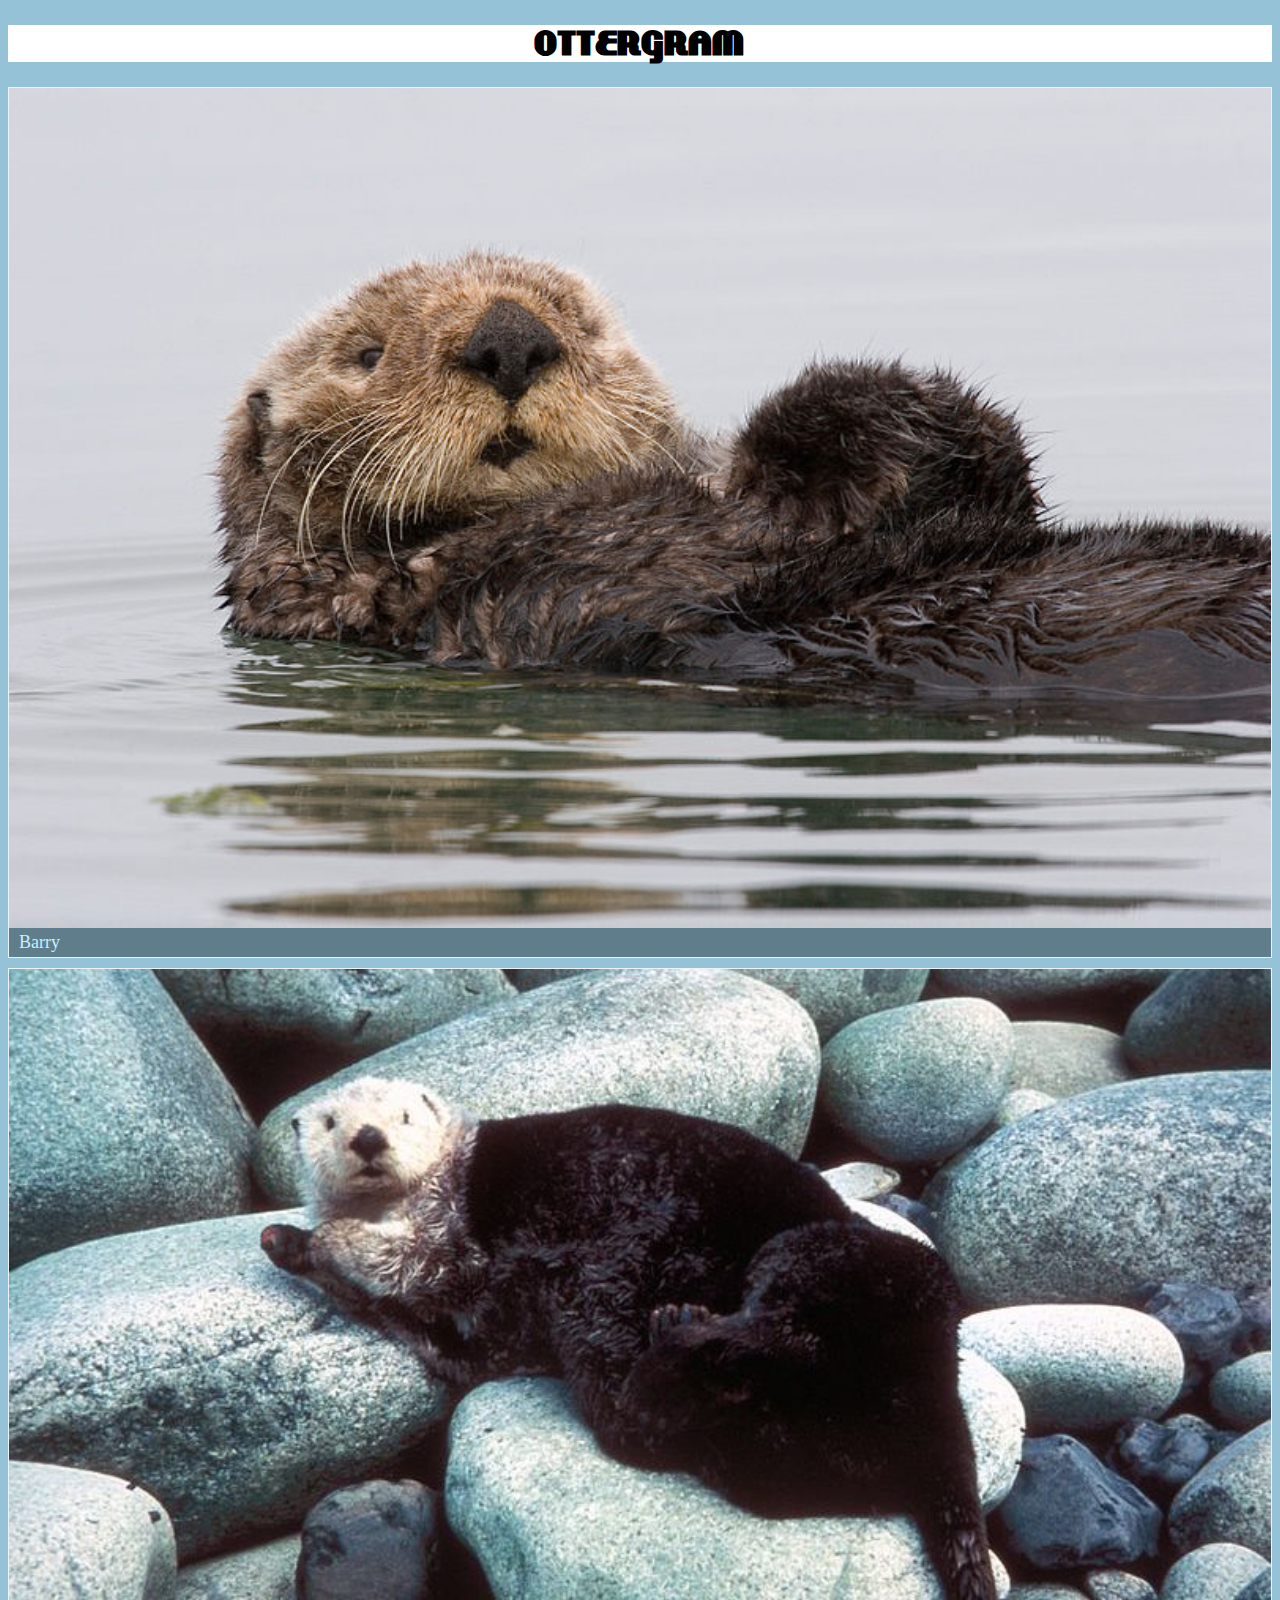
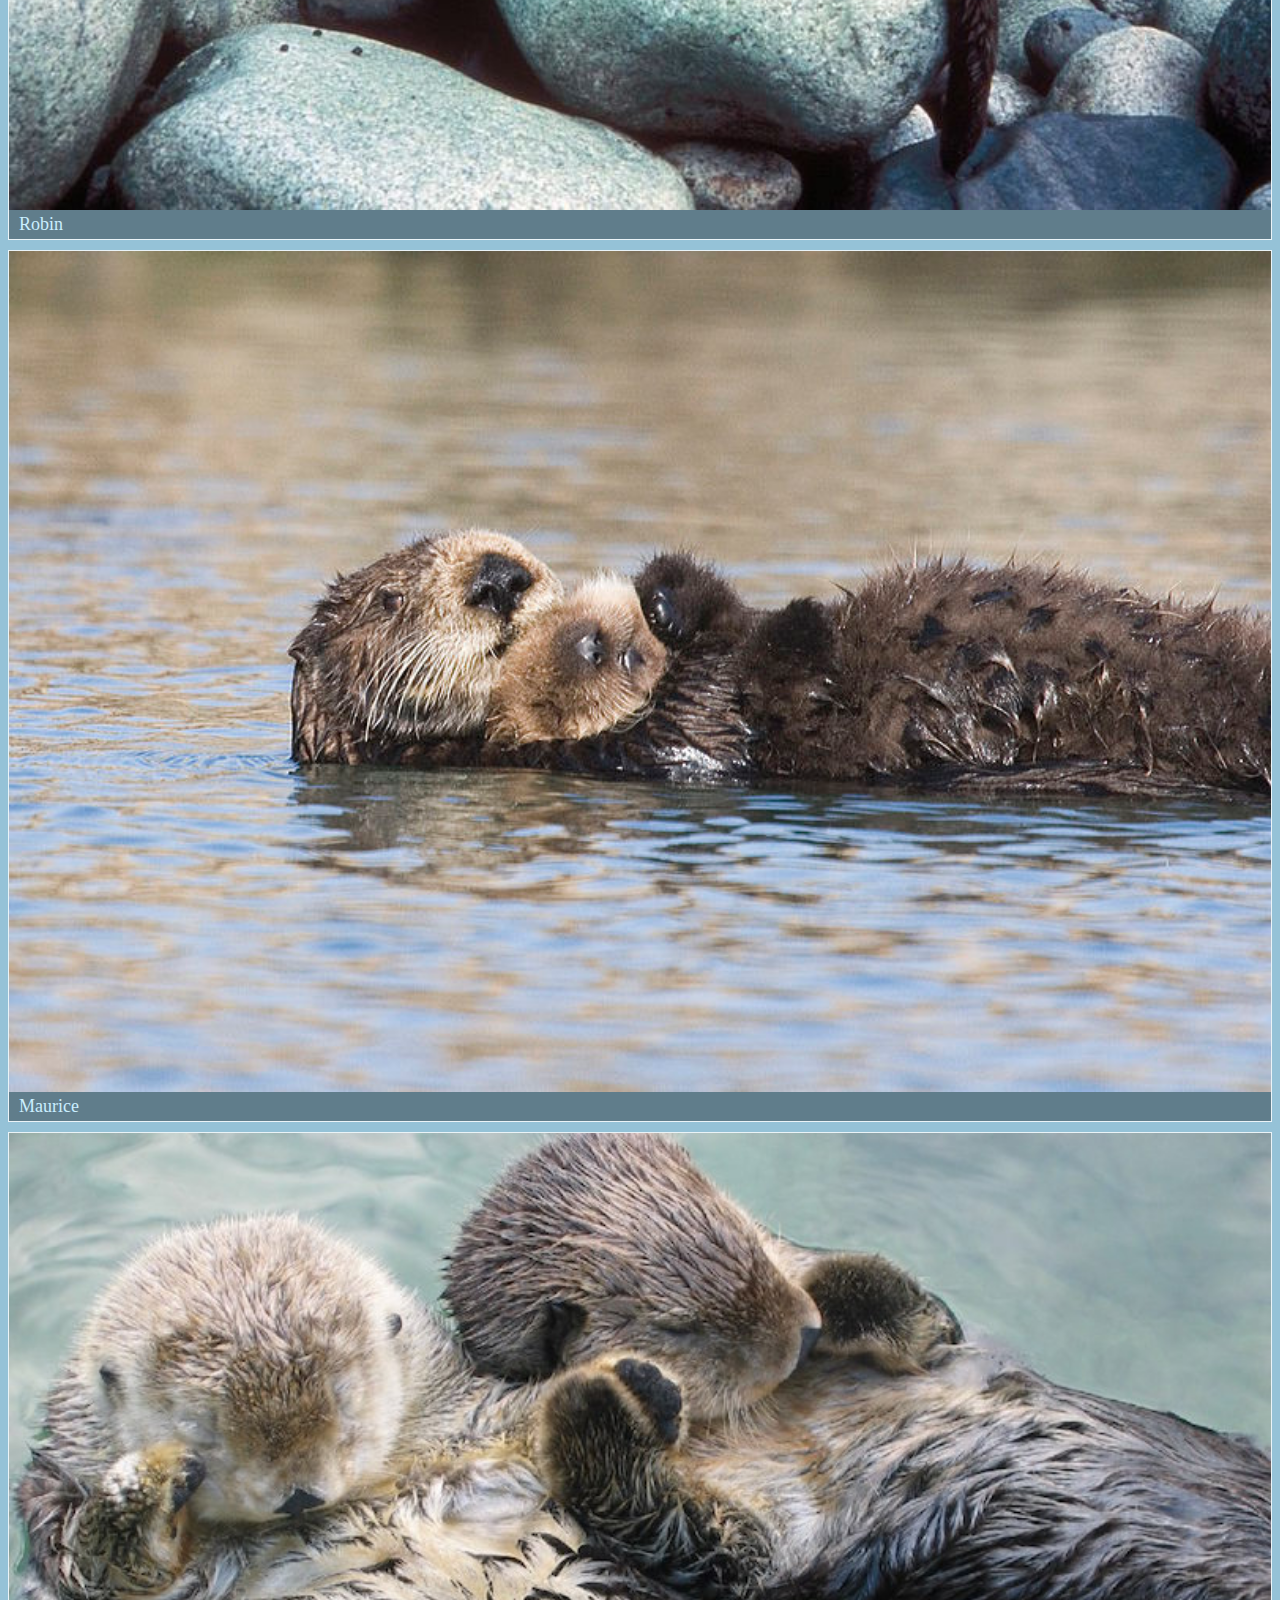
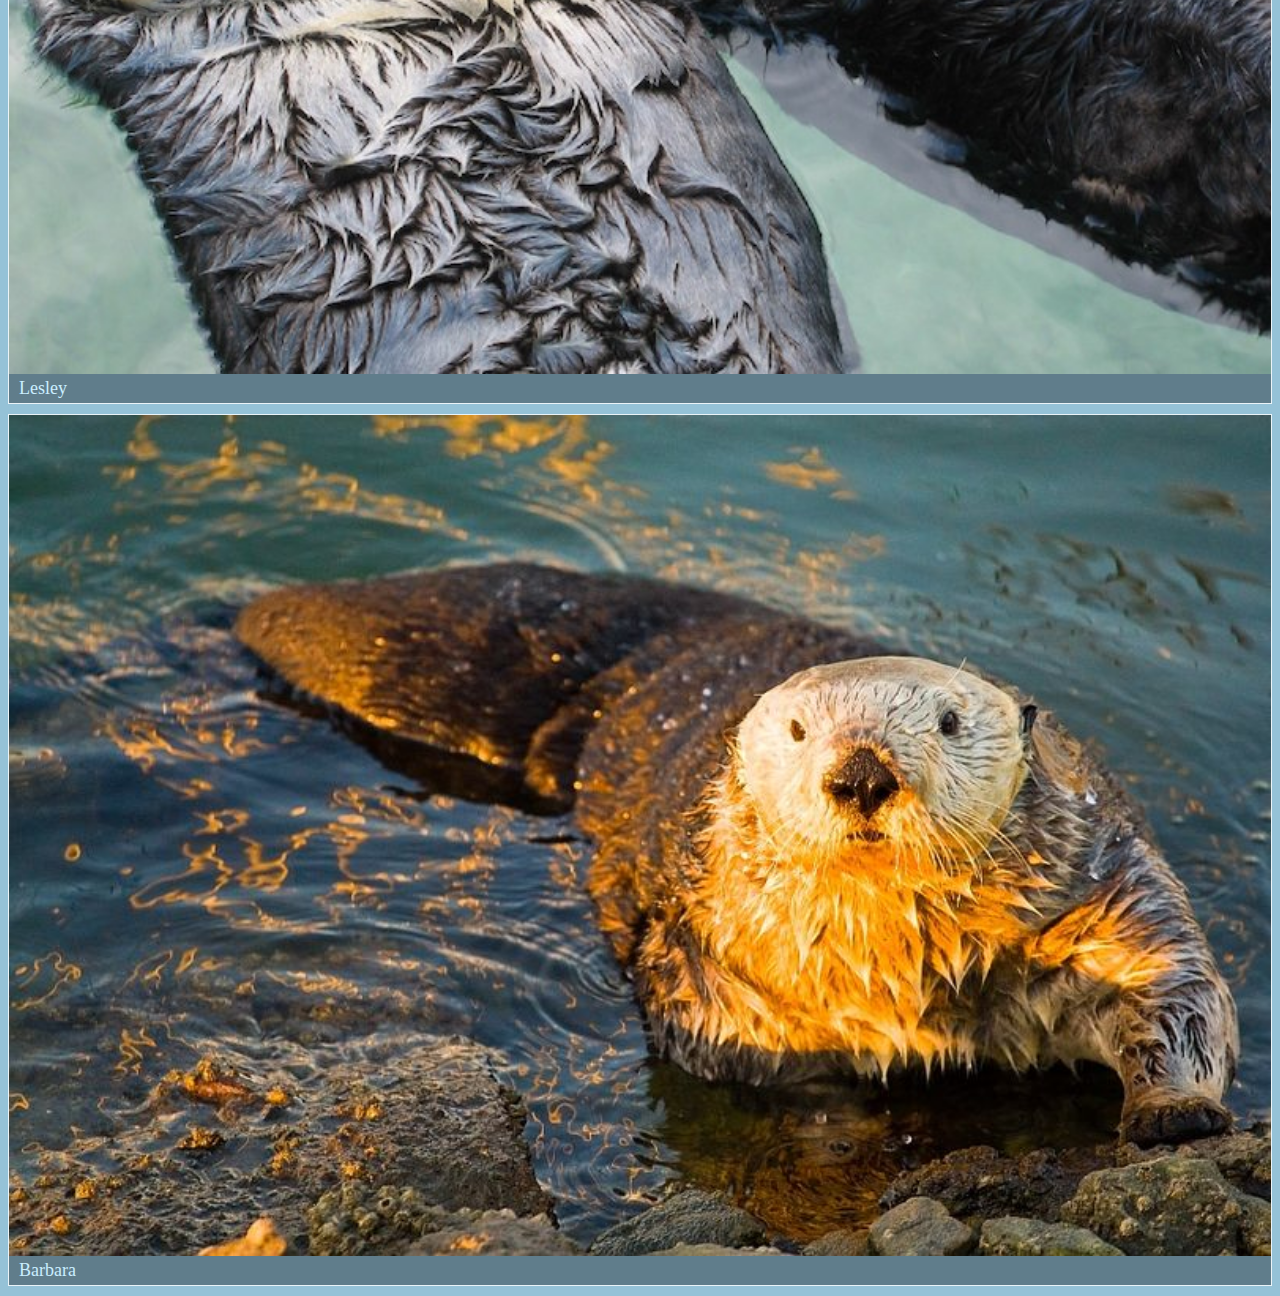
==== Assignment 1/Ottergram/index.html @ 243a6f69 "created assn 1" ====
<!DOCTYPE html>
<html lang="en">

<head>
    <meta charset="UTF-8">
    <meta name="viewport" content="width=device-width, initial-scale=1.0">
    <title>ottergram</title>
    <link rel="icon" href="favicon.ico" type="image/x-icon"> 
    <link rel="shortcut icon" href="favicon.ico" type="image/x-icon">
    <link rel="stylesheet"
        .cloudflare.com/ajax/libs/normalize/8.0.1/normalize.min.css"> 
    <link rel="stylesheet" href="stylesheets/styles.css">
    </head>

<body>
    <header>
        <h1 class="logo-text">ottergram</h1>
    </header>
    <ul class="thumbnail-list">
        <li class="thumbnail-item">
            <a href="#">
                <img class="thumbnail-image" src="img/otter1.jpg" alt="Barry the Otter">
                <span class="thumbnail-title">Barry</span>
            </a>
        </li>
        <li class="thumbnail-item">
            <a href="#">
                <img class="thumbnail-image" src="img/otter2.jpg" alt="Robin the Otter">
                <span class="thumbnail-title">Robin</span>
            </a>
        </li>
        <li class="thumbnail-item">
            <a href="#">
                <img class="thumbnail-image" src="img/otter3.jpg" alt="Maurice the Otter">
                <span class="thumbnail-title">Maurice</span>
            </a>
        </li>
        <li class="thumbnail-item">
            <a href="#">
                <img class="thumbnail-image" src="img/otter4.jpg" alt="Lesley the Otter">
                <span class="thumbnail-title">Lesley</span>
            </a>
        </li>
        <li class="thumbnail-item">
            <a href="#">
                <img class="thumbnail-image" src="img/otter5.jpg" alt="Barbara the Otter">
                <span class="thumbnail-title">Barbara</span>
            </a>
        </li>
    </ul>
</body>

</html>
---- Assignment 1/Ottergram/stylesheets/styles.css ----
@font-face {
    font-family: 'lakeshore';
    src: url('fonts/LAKESHOR-webfont.eot');
    src: url('fonts/LAKESHOR-webfont.eot?#iefix') format('embedded-opentype'),
    url('fonts/LAKESHOR-webfont.woff') format('woff'),
    url('fonts/LAKESHOR-webfont.ttf') format('truetype'),
    url('fonts/LAKESHOR-webfont.svg#lakeshore') format('svg');
    font-weight: normal;
    font-style: normal;
    }

body {
    font-size: 10px;
    background: rgb(149, 194, 215);
}

a {
    text-decoration: none;
}

.logo-text {
    background: white;
    text-align: center;
    text-transform: uppercase;
    font-family: lakeshore;
    font-size: 37px;
    }

.thumbnail-item + .thumbnail-item {
    margin-top: 10px;
}

.thumbnail-item {
    display: block;
    border: 1px solid rgb(100%, 100%, 100%);
    border: 1px solid rgba(100%, 100%, 100%, 0.8);
}

.thumbnail-list {
    list-style: none;
    padding: 0;
}

.thumbnail-image {
    width: 100%;
    display: block;
}

.thumbnail-title {
    display: block;
    margin: 0;
    padding: 4px 10px;
    background: rgb(96, 125, 139);
    color: rgb(202, 238, 255);

    font-size: 18px;
}
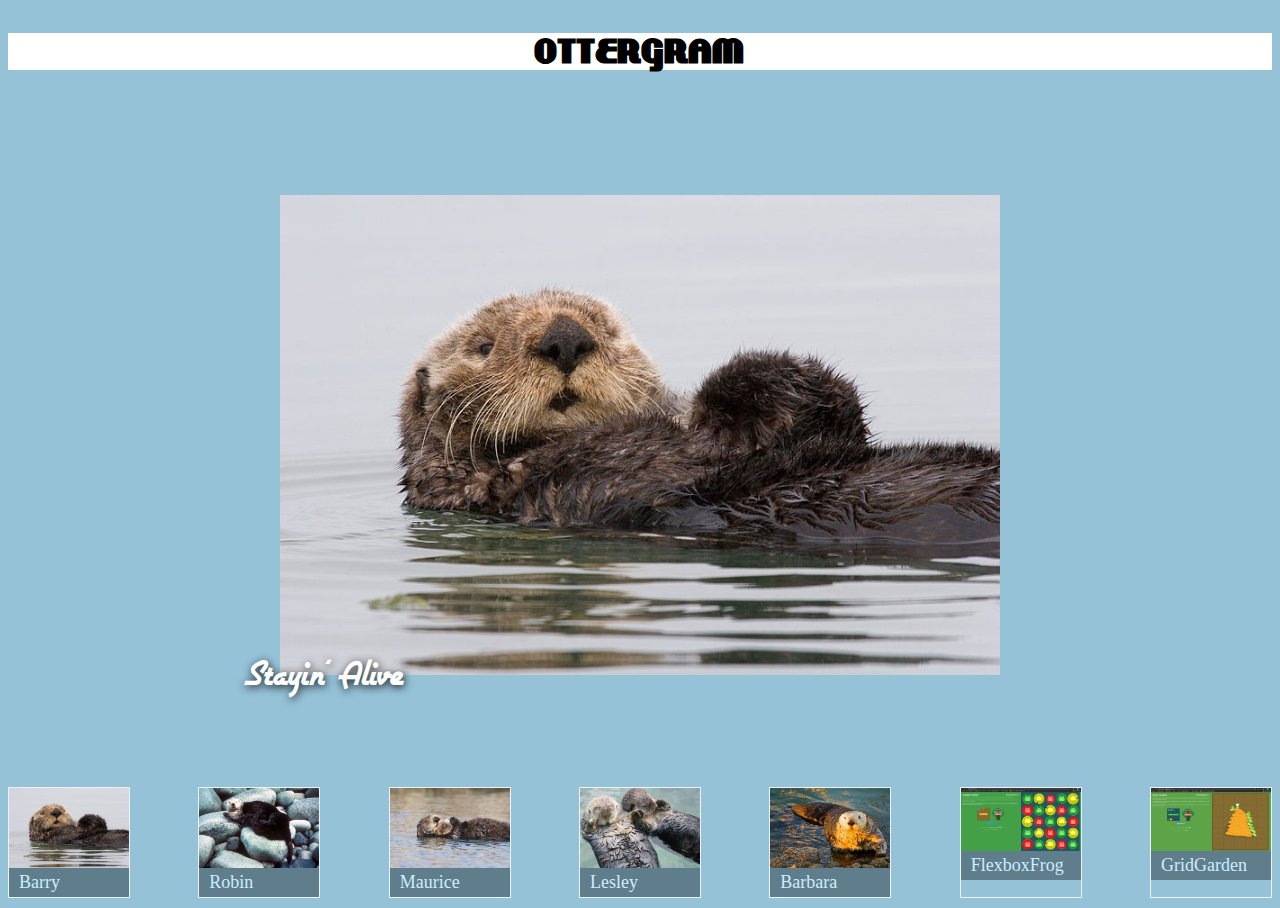
==== commit a0aba185: "completed assignment 1" ====
--- a/Assignment 1/Ottergram/index.html
+++ b/Assignment 1/Ottergram/index.html
@@ -5,49 +5,69 @@
     <meta charset="UTF-8">
     <meta name="viewport" content="width=device-width, initial-scale=1.0">
     <title>ottergram</title>
-    <link rel="icon" href="favicon.ico" type="image/x-icon"> 
+    <link rel="icon" href="favicon.ico" type="image/x-icon">
     <link rel="shortcut icon" href="favicon.ico" type="image/x-icon">
-    <link rel="stylesheet"
-        .cloudflare.com/ajax/libs/normalize/8.0.1/normalize.min.css"> 
-    <link rel="stylesheet" href="stylesheets/styles.css">
-    </head>
+    <link rel="stylesheet" .cloudflare.com/ajax/libs/normalize/8.0.1/normalize.min.css"> <link rel="stylesheet"
+        href="stylesheets/styles.css">
+</head>
 
 <body>
-    <header>
+    <header class="main-header">
         <h1 class="logo-text">ottergram</h1>
     </header>
-    <ul class="thumbnail-list">
-        <li class="thumbnail-item">
-            <a href="#">
-                <img class="thumbnail-image" src="img/otter1.jpg" alt="Barry the Otter">
-                <span class="thumbnail-title">Barry</span>
-            </a>
-        </li>
-        <li class="thumbnail-item">
-            <a href="#">
-                <img class="thumbnail-image" src="img/otter2.jpg" alt="Robin the Otter">
-                <span class="thumbnail-title">Robin</span>
-            </a>
-        </li>
-        <li class="thumbnail-item">
-            <a href="#">
-                <img class="thumbnail-image" src="img/otter3.jpg" alt="Maurice the Otter">
-                <span class="thumbnail-title">Maurice</span>
-            </a>
-        </li>
-        <li class="thumbnail-item">
-            <a href="#">
-                <img class="thumbnail-image" src="img/otter4.jpg" alt="Lesley the Otter">
-                <span class="thumbnail-title">Lesley</span>
-            </a>
-        </li>
-        <li class="thumbnail-item">
-            <a href="#">
-                <img class="thumbnail-image" src="img/otter5.jpg" alt="Barbara the Otter">
-                <span class="thumbnail-title">Barbara</span>
-            </a>
-        </li>
-    </ul>
+    <main class="main-content">
+        <ul class="thumbnail-list">
+            <li class="thumbnail-item">
+                <a href="#">
+                    <img class="thumbnail-image" src="img/otter1.jpg" alt="Barry the Otter">
+                    <span class="thumbnail-title">Barry</span>
+                </a>
+            </li>
+            <li class="thumbnail-item">
+                <a href="#">
+                    <img class="thumbnail-image" src="img/otter2.jpg" alt="Robin the Otter">
+                    <span class="thumbnail-title">Robin</span>
+                </a>
+            </li>
+            <li class="thumbnail-item">
+                <a href="#">
+                    <img class="thumbnail-image" src="img/otter3.jpg" alt="Maurice the Otter">
+                    <span class="thumbnail-title">Maurice</span>
+                </a>
+            </li>
+            <li class="thumbnail-item">
+                <a href="#">
+                    <img class="thumbnail-image" src="img/otter4.jpg" alt="Lesley the Otter">
+                    <span class="thumbnail-title">Lesley</span>
+                </a>
+            </li>
+            <li class="thumbnail-item">
+                <a href="#">
+                    <img class="thumbnail-image" src="img/otter5.jpg" alt="Barbara the Otter">
+                    <span class="thumbnail-title">Barbara</span>
+                </a>
+            </li>
+            <li class="thumbnail-item">
+                <a href="#">
+                    <img class="thumbnail-image" src="img/flexboxfroggy.png" alt="Flexbox Froggy">
+                    <span class="thumbnail-title">FlexboxFrog</span>
+                </a>
+            </li>
+            <li class="thumbnail-item">
+                <a href="#">
+                    <img class="thumbnail-image" src="img/gridgarden.png" alt="Grid Garden">
+                    <span class="thumbnail-title">GridGarden</span>
+                </a>
+            </li>
+        </ul>
+
+        <div class="detail-image-container">
+            <div class="detail-image-frame">
+                <img class="detail-image" src="img/otter1.jpg" alt="">
+                <span class="detail-image-title">Stayin' Alive</span>
+            </div>
+        </div>
+    </main>
 </body>
 
 </html>--- a/Assignment 1/Ottergram/stylesheets/styles.css
+++ b/Assignment 1/Ottergram/stylesheets/styles.css
@@ -1,15 +1,33 @@
+@font-face {
+    font-family: 'airstreamregular';
+    src: url('fonts/Airstream-webfont.eot');
+    src: url('fonts/Airstream-webfont.eot?#iefix') format('embedded-opentype'),
+    url('fonts/Airstream-webfont.woff') format('woff'),
+    url('fonts/Airstream-webfont.ttf') format('truetype'),
+    url('fonts/Airstream-webfont.svg#airstreamregular') format('svg');
+    font-weight: normal;
+    font-style: normal;
+    }
+
 @font-face {
     font-family: 'lakeshore';
     src: url('fonts/LAKESHOR-webfont.eot');
     src: url('fonts/LAKESHOR-webfont.eot?#iefix') format('embedded-opentype'),
-    url('fonts/LAKESHOR-webfont.woff') format('woff'),
-    url('fonts/LAKESHOR-webfont.ttf') format('truetype'),
-    url('fonts/LAKESHOR-webfont.svg#lakeshore') format('svg');
+        url('fonts/LAKESHOR-webfont.woff') format('woff'),
+        url('fonts/LAKESHOR-webfont.ttf') format('truetype'),
+        url('fonts/LAKESHOR-webfont.svg#lakeshore') format('svg');
     font-weight: normal;
     font-style: normal;
-    }
+}
+
+html,
+body {
+    height: 100%;
+}
 
 body {
+    display: flex;
+    flex-direction: column;
     font-size: 10px;
     background: rgb(149, 194, 215);
 }
@@ -18,33 +36,50 @@
     text-decoration: none;
 }
 
+.main-header {
+    flex: 0 1 auto;
+}
+
 .logo-text {
     background: white;
     text-align: center;
     text-transform: uppercase;
     font-family: lakeshore;
     font-size: 37px;
-    }
+}
 
-.thumbnail-item + .thumbnail-item {
-    margin-top: 10px;
+.main-content {
+    flex: 1 1 auto;
+    display: flex;
+    flex-direction: column;
 }
 
 .thumbnail-item {
-    display: block;
+    display: inline-block;
+    min-width: 120px;
+max-width: 120px;
     border: 1px solid rgb(100%, 100%, 100%);
     border: 1px solid rgba(100%, 100%, 100%, 0.8);
 }
 
 .thumbnail-list {
+    flex: 0 1 auto;
+    order: 2;
+    display: flex;
+    justify-content: space-between;
     list-style: none;
     padding: 0;
+
+    white-space: nowrap;
+    overflow-x: auto;
 }
 
 .thumbnail-image {
     width: 100%;
     display: block;
 }
+
+
 
 .thumbnail-title {
     display: block;
@@ -54,4 +89,31 @@
     color: rgb(202, 238, 255);
 
     font-size: 18px;
-}+}
+
+.detail-image-container {
+    flex: 1 1 auto;
+    display: flex;
+justify-content: center;
+align-items: center;
+}
+
+.detail-image-frame {
+    position: relative;
+    text-align: center;
+    }
+
+.detail-image {
+    width: 90%;
+}
+
+.detail-image-title {
+    position: absolute;
+    bottom: -16px;
+    left: 4px;
+
+    font-family: airstreamregular;
+    color: white;
+    text-shadow: rgba(0, 0, 0, 0.9) 1px 2px 9px;
+    font-size: 40px;
+    }